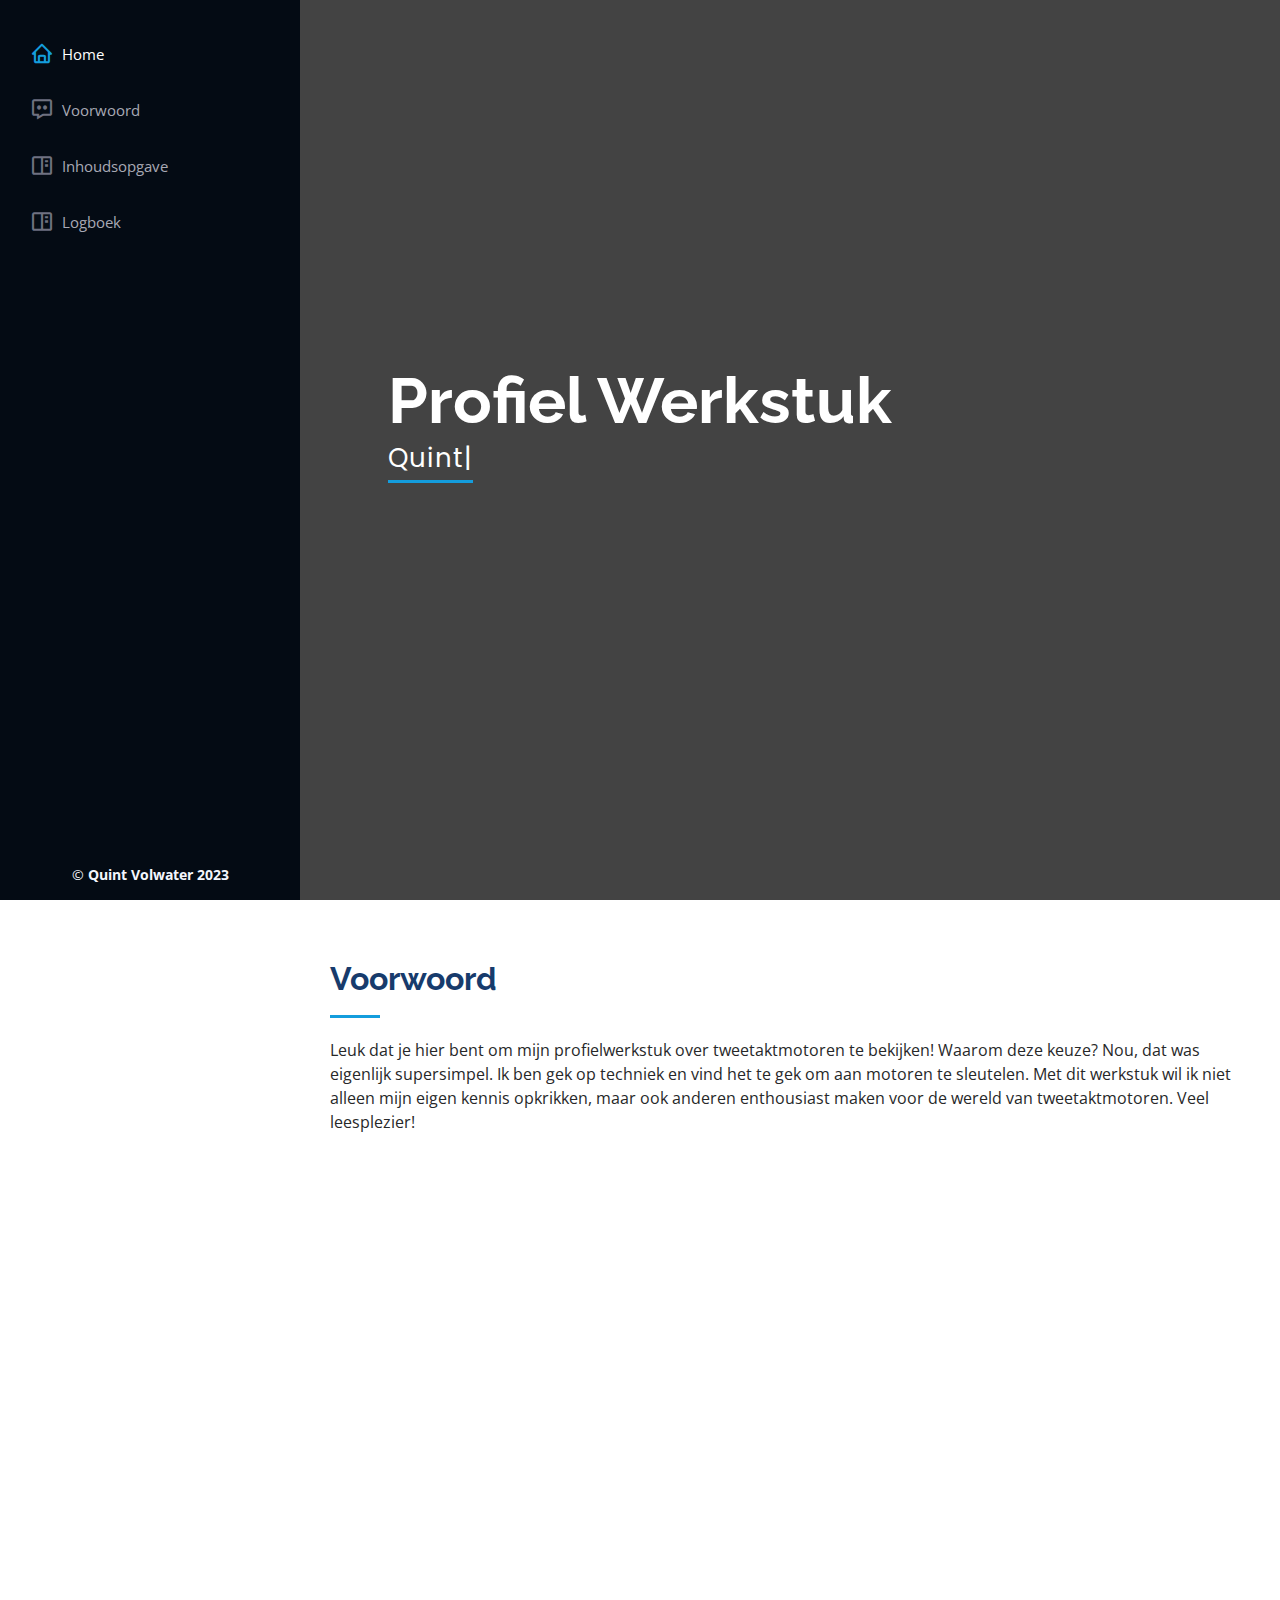
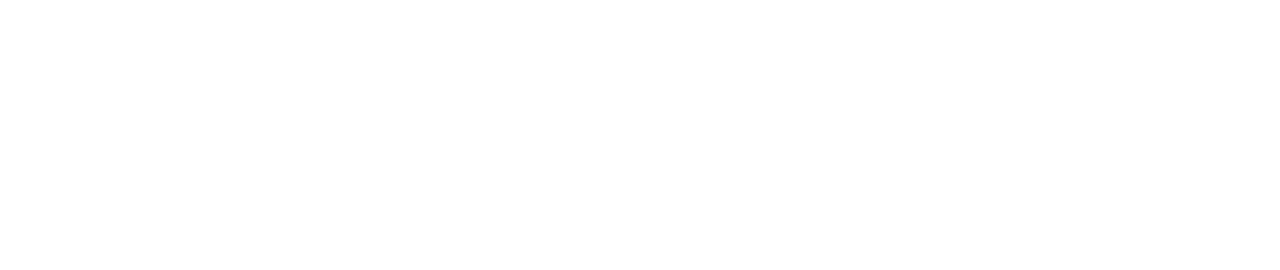
==== index.html @ d47e9c54 "v1" ====
<!DOCTYPE html>
<html lang="en">

<head>
  <meta charset="utf-8">
  <meta content="width=device-width, initial-scale=1.0" name="viewport">

  <title>iPortfolio Bootstrap Template - Index</title>
  <meta content="" name="description">
  <meta content="" name="keywords">

  <!-- Favicons -->
  <link href="assets/img/favicon.png" rel="icon">
  <link href="assets/img/apple-touch-icon.png" rel="apple-touch-icon">

  <!-- Google Fonts -->
  <link href="https://fonts.googleapis.com/css?family=Open+Sans:300,300i,400,400i,600,600i,700,700i|Raleway:300,300i,400,400i,500,500i,600,600i,700,700i|Poppins:300,300i,400,400i,500,500i,600,600i,700,700i" rel="stylesheet">

  <!-- Vendor CSS Files -->
  <link href="assets/vendor/aos/aos.css" rel="stylesheet">
  <link href="assets/vendor/bootstrap/css/bootstrap.min.css" rel="stylesheet">
  <link href="assets/vendor/bootstrap-icons/bootstrap-icons.css" rel="stylesheet">
  <link href="assets/vendor/boxicons/css/boxicons.min.css" rel="stylesheet">
  <link href="assets/vendor/glightbox/css/glightbox.min.css" rel="stylesheet">
  <link href="assets/vendor/swiper/swiper-bundle.min.css" rel="stylesheet">

  <!-- Template Main CSS File -->
  <link href="assets/css/style.css" rel="stylesheet">

  <!-- =======================================================
  * Template Name: iPortfolio
  * Updated: Sep 18 2023 with Bootstrap v5.3.2
  * Template URL: https://bootstrapmade.com/iportfolio-bootstrap-portfolio-websites-template/
  * Author: BootstrapMade.com
  * License: https://bootstrapmade.com/license/
  ======================================================== -->
</head>

<body>

  <!-- ======= Mobile nav toggle button ======= -->
  <i class="bi bi-list mobile-nav-toggle d-xl-none"></i>

  <!-- ======= Header ======= -->
  <header id="header">
    <div class="d-flex flex-column">

      <nav id="navbar" class="nav-menu navbar">
        <ul>
          <li><a href="#hero" class="nav-link scrollto active"><i class="bx bx-home"></i> <span>Home</span></a></li>
          <li><a href="#about" class="nav-link scrollto"><i class="bx bx-message-dots"></i> <span>Voorwoord</span></a></li>
          <li><a href="#about" class="nav-link scrollto"><i class="bx bx-book-content"></i> <span>Inhoudsopgave</span></a></li>
          <li><a href="logboek.html#portfolio" class="nav-link scrollto"><i class="bx bx-book-content"></i> <span>Logboek</span></a></li>   
      </nav><!-- .nav-menu -->
    </div>
  </header><!-- End Header -->

  <!-- ======= Hero Section ======= -->
  <section id="hero" class="d-flex flex-column justify-content-center align-items-center">
    <div class="hero-container" data-aos="fade-in">
      <h1>Profiel Werkstuk</h1>

      <style>
        .typed {
          white-space: pre-line;
        }
      </style>
      
      <p><span class="typed" data-typed-items="Quint Volwater XH1"></span></p>

    </div>
    <video autoplay muted loop>
      <source src="pwsvideo.mp4" type="video/mp4">
    </video>
  </section><!-- End Hero -->

  <main id="main">

    <!-- ======= About Section ======= -->
    <section id="about" class="about">
      <div class="container">

        <div class="section-title">
          <h2>Voorwoord</h2>
          <p>Leuk dat je hier bent om mijn profielwerkstuk over tweetaktmotoren te bekijken! Waarom deze keuze? Nou, dat was eigenlijk supersimpel. Ik ben gek op techniek en vind het te gek om aan motoren te sleutelen.

            Met dit werkstuk wil ik niet alleen mijn eigen kennis opkrikken, maar ook anderen enthousiast maken voor de wereld van tweetaktmotoren.
            
            Veel leesplezier! </p>
        </div>

        <div class="row">
          </div>
          <div class="col-lg-8 pt-4 pt-lg-0 content" data-aos="fade-left" style="padding-bottom: 10px;">
            <h3 style="padding-bottom: 4%;">Inhoudsopgave</h3>
            <p><b>Mijn hoofdvraag: Wat is de rol van tweetaktmotoren in de geschiedenis van de verbrandingsmotor?</b></p>
        
            <div class="row">
              <div class="col-lg-6">
                <ul>
                  <li><a href="Inleiding.html"><i class=""></i> <strong>Inleiding</strong></a></li>
                  <li><a href="deelvraag1.html".html"><i class=""></i> <strong>Wat is de definitie van een tweetaktmotor en hoe verschilt deze van een viertaktmotor?</strong></a></li>
                  <li><a href="deelvraag2.html"><i class=""></i> <strong>Wat zijn de voordelen en nadelen van tweetaktmotoren in vergelijking met viertaktmotoren?</strong></a></li>
                  <li><a href="deelvraag3.html"><i class=""></i> <strong>Wat waren de vroege ontwikkelingen en uitvindingen die hebben geleid tot de creatie van de tweetaktmotor?</strong></a></li>
                  <li><a href="deelvraag4.html"><i class=""></i> <strong>Welke industrieën en toepassingen hebben profijt gehad van tweetaktmotoren gedurende de geschiedenis?</strong></a></li>
                </ul>
              </div>
              <div class="col-lg-6">
                <ul>
                  <li><a href="deelvraag5.html"><i class=""></i> <strong>Hoe heeft de regelgeving en milieubewustzijn invloed gehad op het gebruik en de ontwikkeling van tweetaktmotoren?</strong></a></li>
                  <li><a href="deelvraag6.html"><i class=""></i> <strong>Wat zijn enkele beroemde voorbeelden van voertuigen of machines die gebruikmaken van tweetaktmotoren en welke impact hadden ze?</strong></a></li>
                  <li><a href="deelvraag7.html"><i class=""></i> <strong>Hoe werden tweetaktmotoren ingezet in militaire voertuigen en machines tijdens de Tweede Wereldoorlog en welke rol speelden ze bij het succes van de strijdkrachten</strong></a></li>
                  <li><a href="conclusie.html"><i class=""></i> <strong>Conclusie</strong></a></li>
                  <li><a href="bronnenenbijlage.html"><i class=""></i> <strong>Bronnen en bijlage</strong></a></li>
                </ul>
              </div>
            </div>
          </div>
        </div>

      </div>
    </section><!-- End About Section -->

  </main><!-- End #main -->

  <!-- ======= Footer ======= -->
  <footer id="footer">
    <div class="container">
      <div class="copyright">
        &copy; <strong><span>Quint Volwater 2023</span></strong>
      </div>
    </div>
  </footer><!-- End  Footer -->

  <a href="#" class="back-to-top d-flex align-items-center justify-content-center"><i class="bi bi-arrow-up-short"></i></a>

  <!-- Vendor JS Files -->
  <script src="assets/vendor/purecounter/purecounter_vanilla.js"></script>
  <script src="assets/vendor/aos/aos.js"></script>
  <script src="assets/vendor/bootstrap/js/bootstrap.bundle.min.js"></script>
  <script src="assets/vendor/glightbox/js/glightbox.min.js"></script>
  <script src="assets/vendor/isotope-layout/isotope.pkgd.min.js"></script>
  <script src="assets/vendor/swiper/swiper-bundle.min.js"></script>
  <script src="assets/vendor/typed.js/typed.umd.js"></script>
  <script src="assets/vendor/waypoints/noframework.waypoints.js"></script>
  <script src="assets/vendor/php-email-form/validate.js"></script>

  <!-- Template Main JS File -->
  <script src="assets/js/main.js"></script>

</body>

</html>
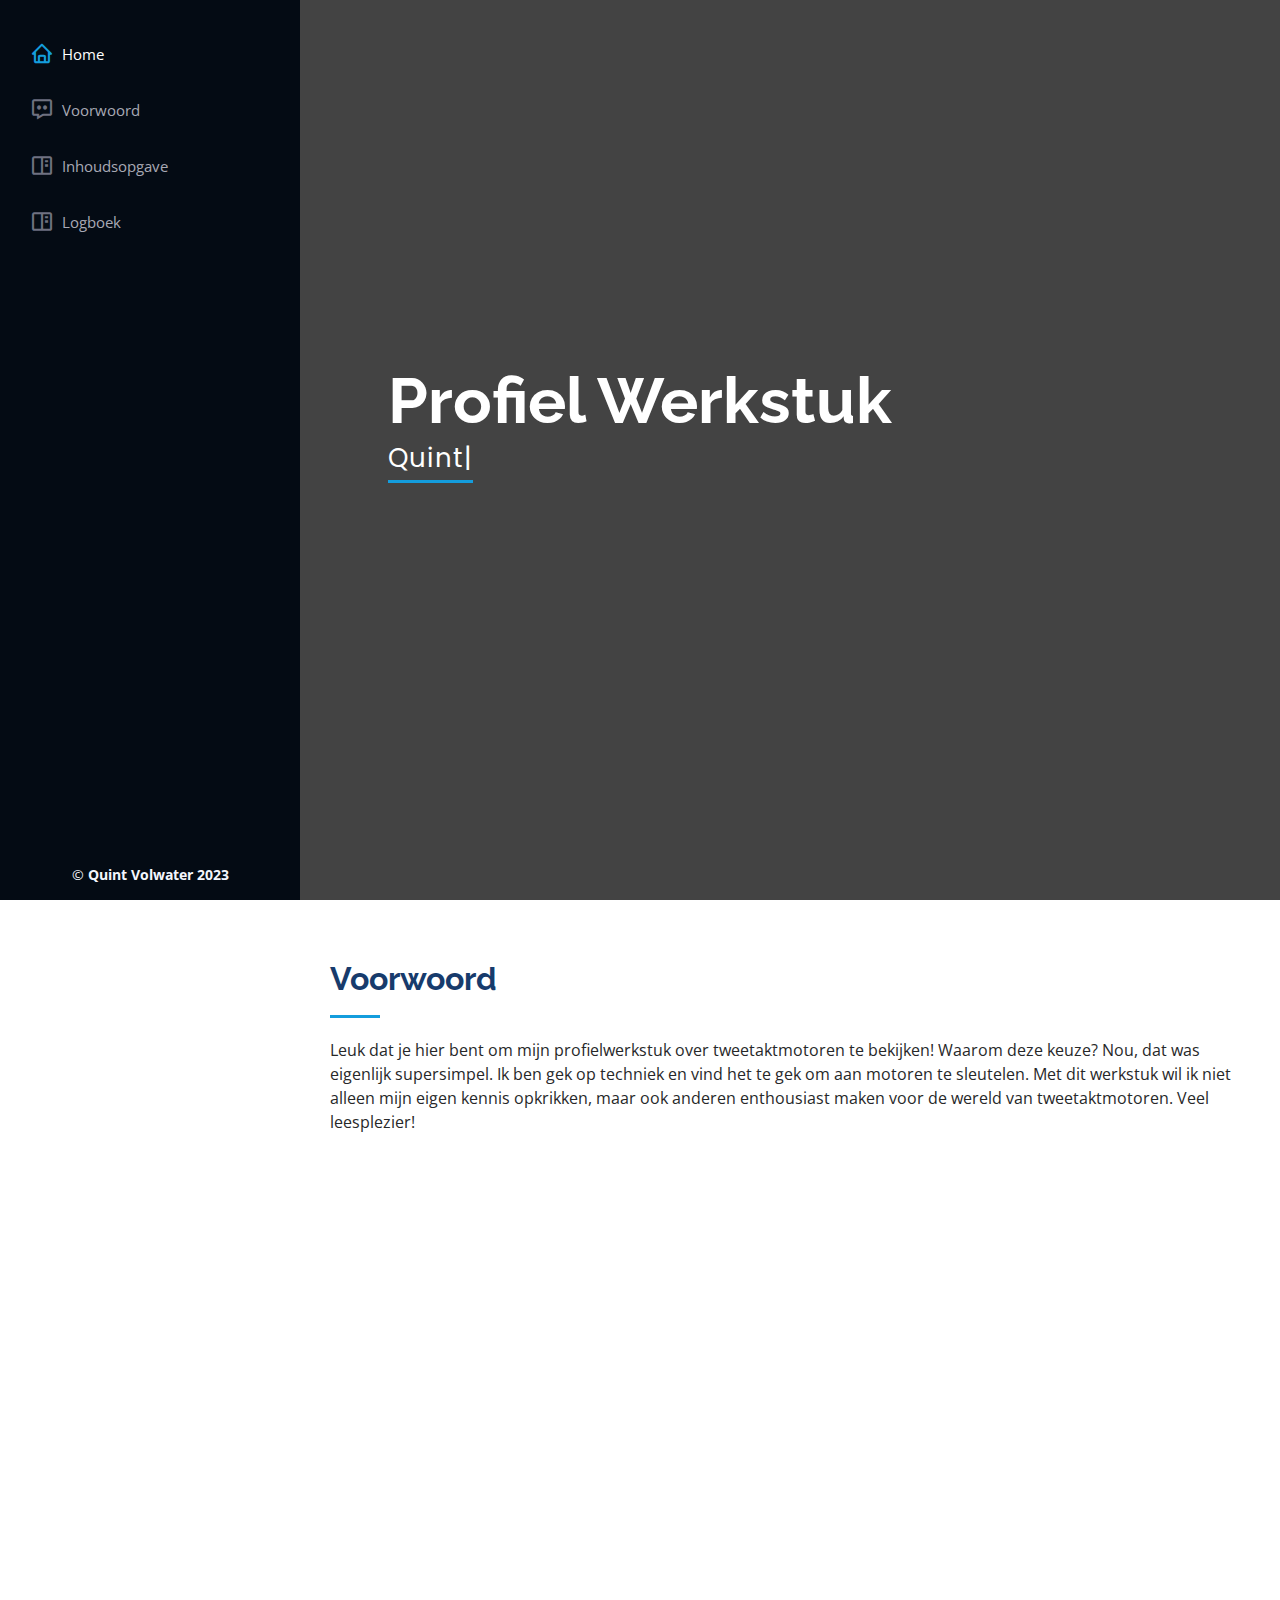
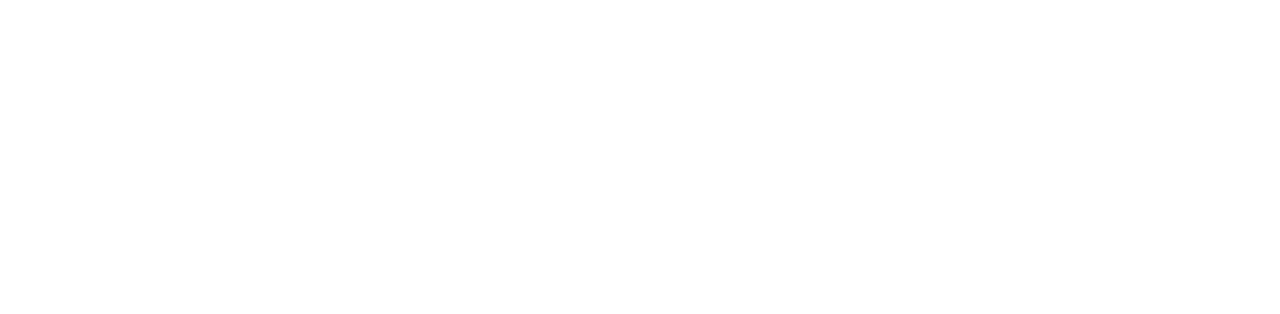
==== commit c9defef8: "V2.0" ====
--- a/index.html
+++ b/index.html
@@ -5,7 +5,7 @@
   <meta charset="utf-8">
   <meta content="width=device-width, initial-scale=1.0" name="viewport">
 
-  <title>iPortfolio Bootstrap Template - Index</title>
+  <title>Profielwerkstuk - Home </title>
   <meta content="" name="description">
   <meta content="" name="keywords">
 
@@ -112,6 +112,7 @@
                   <li><a href="deelvraag7.html"><i class=""></i> <strong>Hoe werden tweetaktmotoren ingezet in militaire voertuigen en machines tijdens de Tweede Wereldoorlog en welke rol speelden ze bij het succes van de strijdkrachten</strong></a></li>
                   <li><a href="conclusie.html"><i class=""></i> <strong>Conclusie</strong></a></li>
                   <li><a href="bronnenenbijlage.html"><i class=""></i> <strong>Bronnen en bijlage</strong></a></li>
+                  <li><a href="reflectie.html"><i class=""></i> <strong>Reflectie</strong></a></li>
                 </ul>
               </div>
             </div>
--- a/assets/css/style.css
+++ b/assets/css/style.css
@@ -358,6 +358,18 @@
   margin: 0 auto;
 }
 
+.voorbeelden {
+  text-align: center;
+  margin-top: 50px;
+}
+
+.voorbeelden img {
+  margin-top: 50px;
+  display: block;
+  margin: 0 auto;
+  width: 60%;
+}
+
 .section-title {
   padding-bottom: 30px;
 }
